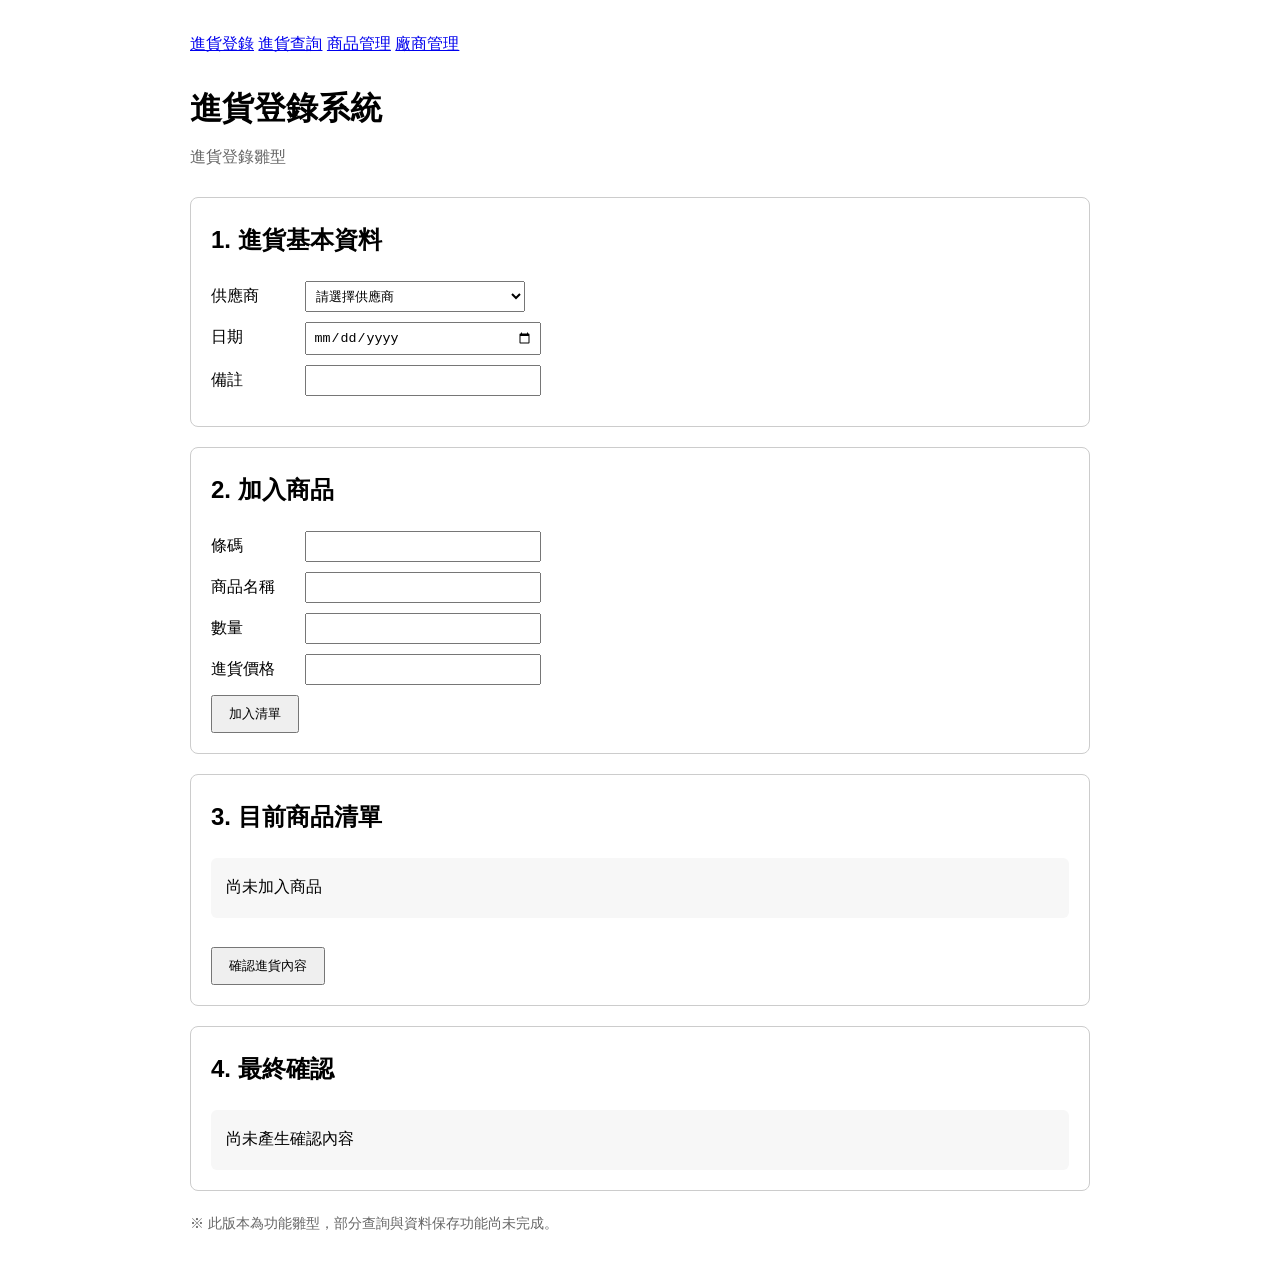
==== src/main/resources/static/index.html @ 4f0f425c "version 0.9.9" ====
<!DOCTYPE html>
<html lang="zh-Hant">

<head>
    <meta charset="UTF-8">
    <title>進貨登錄系統</title>

    <style>
        body {
            font-family: Arial, "Microsoft JhengHei", sans-serif;
            max-width: 900px;
            margin: 30px auto;
            padding: 0 20px;
            line-height: 1.8;
        }

        h1 {
            margin-bottom: 5px;
        }

        .subtitle {
            color: #666;
            margin-bottom: 25px;
        }

        .section {
            border: 1px solid #ccc;
            border-radius: 8px;
            padding: 20px;
            margin-bottom: 20px;
        }

        .section h2 {
            margin-top: 0;
        }

        .form-row {
            margin-bottom: 10px;
        }

        .form-row label {
            display: inline-block;
            width: 90px;
        }

        input,
        select {
            padding: 6px;
            min-width: 220px;
        }

        button {
            padding: 8px 16px;
            margin-right: 8px;
            cursor: pointer;
        }

        #itemList,
        #previewArea {
            background-color: #f7f7f7;
            padding: 15px;
            border-radius: 6px;
            min-height: 30px;
        }

        .warning {
            color: #666;
            font-size: 14px;
        }
    </style>
</head>

<body>
    <nav>
        <a href="/index.html">進貨登錄</a>
        <a href="/purchase-search.html">進貨查詢</a>
        <a href="/product.html">商品管理</a>
        <a href="/supplier.html">廠商管理</a>
    </nav>
    
    <h1>進貨登錄系統</h1>
    <div class="subtitle">進貨登錄雛型</div>

    <div class="section">
        <h2>1. 進貨基本資料</h2>

        <div class="form-row">
            <label for="supplierId">供應商</label>

            <select id="supplierId">
                <option value="">請選擇供應商</option>
            </select>
        </div>

        <div class="form-row">
            <label for="purchaseDate">日期</label>
            <input type="date" id="purchaseDate">
        </div>

        <div class="form-row">
            <label for="note">備註</label>
            <input type="text" id="note">
        </div>
    </div>

    <div class="section">
        <h2>2. 加入商品</h2>

        <div class="form-row">
            <label for="barcode">條碼</label>
            <input type="text" id="barcode">
        </div>

        <div class="form-row">
            <label for="productName">商品名稱</label>
            <input type="text" id="productName">
        </div>

        <div class="form-row">
            <label for="quantity">數量</label>
            <input type="number" id="quantity">
        </div>

        <div class="form-row">
            <label for="taotalPrice">進貨價格</label>
            <input type="number" id="totalPrice">
        </div>

        <button id="addItemButton">加入清單</button>
    </div>

    <div class="section">
        <h2>3. 目前商品清單</h2>

        <div id="itemList">
            尚未加入商品
        </div>

        <br>

        <button id="previewButton">
            確認進貨內容
        </button>
    </div>

    <div class="section">
        <h2>4. 最終確認</h2>

        <div id="previewArea">
            尚未產生確認內容
        </div>
    </div>

    <p class="warning">
        ※ 此版本為功能雛型，部分查詢與資料保存功能尚未完成。
    </p>

    <script>

        fetch("/suppliers")
        .then(function(response) {
            return response.json();
        })
        .then(function(suppliers) {

            const supplierSelect =
                document.getElementById("supplierId");

            for(const supplier of suppliers) {

                supplierSelect.innerHTML +=
                    "<option value='" +
                    supplier.id +
                    "'>" +
                    supplier.name +
                    "</option>";
            }
        });


        // purchase items
        const items = [];
        let products = [];
        fetch("/products")
            .then(response => response.json())
            .then(data => {
                products = data;
            });

        const addItemButton =document.getElementById("addItemButton");

        addItemButton.addEventListener(
            "click",
            function() {

                // barcode
                const barcode =document.getElementById("barcode").value;
                // product name
                const productName =document.getElementById("productName").value;
                
                const existingProduct = products.find(product =>
                    product.barcode === barcode
                )
                const productId = existingProduct ? existingProduct.id : null;
                
                if(productId === null && productName.trim() === "") {
                    alert("請輸入商品名稱");
                    return;
                }

                // quantity
                const quantity =
                    Number(
                        document.getElementById("quantity").value
                    );

                if(
                    !Number.isFinite(quantity) ||
                    quantity < 1
                ) {
                    alert("商品數量錯誤");
                    return;
                }


                // totlaPrice
                const totalPriceText =
                    document.getElementById("totalPrice").value;

                if(totalPriceText.trim() == "") {
                    alert("請輸入價格");
                    return;
                }

                const totalPrice =
                    Number(totalPriceText);

                if(
                    !Number.isFinite(totalPrice) ||
                    totalPrice < 0
                ) {
                    alert("價格錯誤");
                    return;
                }


                const item = {

                    productId: productId,

                    barcode: barcode,

                    productName: productName,

                    quantity: quantity,

                    totalPrice: totalPrice
                };


                items.push(item);


                const itemList =
                    document.getElementById("itemList");

                itemList.innerHTML = "";


                for(const currentItem of items) {

                    itemList.innerHTML +=

                        "條碼: " +
                        currentItem.barcode +

                        "　商品: " +
                        currentItem.productName +

                        "　數量: " +
                        currentItem.quantity +

                        "　進貨價格: " +
                        currentItem.totalPrice +

                        "<br>";
                }
            }
        );



        // preview item list

        const previewButton =
            document.getElementById("previewButton");


        previewButton.addEventListener(
            "click",
            function() {


                if(items.length < 1) {

                    alert("商品清單不能空白");

                    return;
                }


                const supplierSelect =
                    document.getElementById("supplierId");


                const supplierId =
                    supplierSelect.value;


                if(supplierId.trim() == "") {

                    alert("廠商不能空白");

                    return;
                }


                const supplierName =

                    supplierSelect
                    .options[
                        supplierSelect.selectedIndex
                    ]
                    .text;


                const purchaseDate =

                    document.getElementById(
                        "purchaseDate"
                    ).value;


                if(purchaseDate == "") {

                    alert("日期不能空白");

                    return;
                }


                const note =

                    document.getElementById(
                        "note"
                    ).value;


                const previewArea =

                    document.getElementById(
                        "previewArea"
                    );


                previewArea.innerHTML =

                    "<strong>進貨內容確認</strong><br><br>" +

                    "供應商: " +
                    supplierName +
                    "<br>" +

                    "日期: " +
                    purchaseDate +
                    "<br>" +

                    "備註: " +
                    note +
                    "<br><br>";


                for(const currentItem of items) {

                    previewArea.innerHTML +=

                        "條碼: " +
                        currentItem.barcode +

                        "　商品: " +
                        currentItem.productName +

                        "　數量: " +
                        currentItem.quantity +

                        "　進貨價格: " +
                        currentItem.totalPrice +

                        "<br>";
                }


                previewArea.innerHTML +=

                    "<br>" +

                    "<button id='saveButton'>" +
                    "確認儲存" +
                    "</button>";


                const saveButton =

                    document.getElementById(
                        "saveButton"
                    );


                saveButton.addEventListener(
                    "click",
                    function() {


                        const purchaseRequest = {

                            supplierId:
                                Number(supplierId),

                            purchaseDate:
                                purchaseDate,

                            note:
                                note,

                            items:
                                items
                        };

                        console.log(JSON.stringify(purchaseRequest));

                        fetch("/purchases", {
                                method: "POST",
                                headers: {
                                    "Content-Type": "application/json"
                                },
                                body: JSON.stringify(purchaseRequest)
                            }
                        )
                        .then(function(response) {
                            if(!response.ok) {
                                throw new Error("儲存失敗");
                            }
                            return response.json();
                        })
                        .then(function(data) {
                            console.log(data);
                            alert("進貨資料儲存成功");  
                            // clear all
                            items.length = 0;
                            document.getElementById("barcode").value = "";
                            document.getElementById("productName").value = "";
                            document.getElementById("quantity").value = "";
                            document.getElementById("totalPrice").value = "";
                            document.getElementById("note").value = "";
                            document.getElementById("itemList").innerHTML ="尚未加入商品";
                            document.getElementById("previewArea").innerHTML ="尚未產生確認內容";}
                        )
                        .catch(function(error) {
                            console.error(error);
                            alert("進貨儲存失敗");
                        });
                    }
                );
            }
        );

    </script>

</body>

</html>
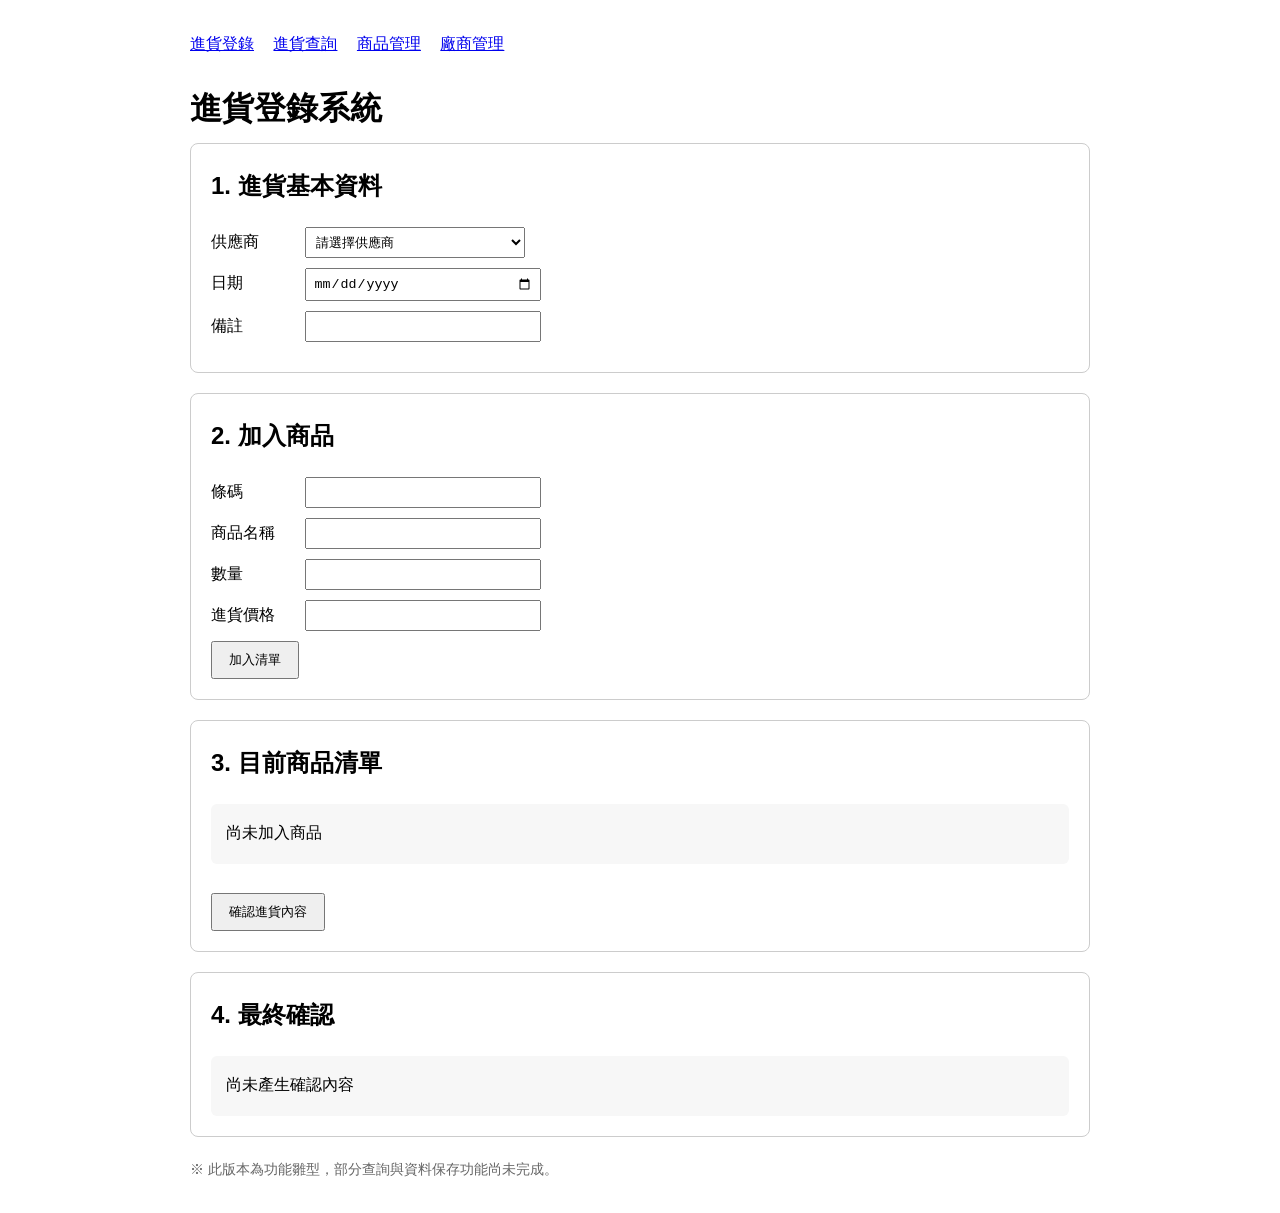
==== commit 80e240a0: "修正空條碼判斷並統一頁面樣式" ====
--- a/src/main/resources/static/index.html
+++ b/src/main/resources/static/index.html
@@ -13,14 +13,16 @@
             padding: 0 20px;
             line-height: 1.8;
         }
-
+            
+        nav {
+            margin-bottom: 20px;
+        }
+
+        nav a {
+            margin-right: 15px;
+        }
         h1 {
             margin-bottom: 5px;
-        }
-
-        .subtitle {
-            color: #666;
-            margin-bottom: 25px;
         }
 
         .section {
@@ -79,7 +81,6 @@
     </nav>
     
     <h1>進貨登錄系統</h1>
-    <div class="subtitle">進貨登錄雛型</div>
 
     <div class="section">
         <h2>1. 進貨基本資料</h2>
@@ -198,9 +199,14 @@
                 // product name
                 const productName =document.getElementById("productName").value;
                 
-                const existingProduct = products.find(product =>
-                    product.barcode === barcode
-                )
+                let existingProduct = null;
+
+                if(barcode.trim() !== "") {
+                    existingProduct = products.find(product =>
+                        product.barcode === barcode
+                    )
+                }
+                
                 const productId = existingProduct ? existingProduct.id : null;
                 
                 if(productId === null && productName.trim() === "") {
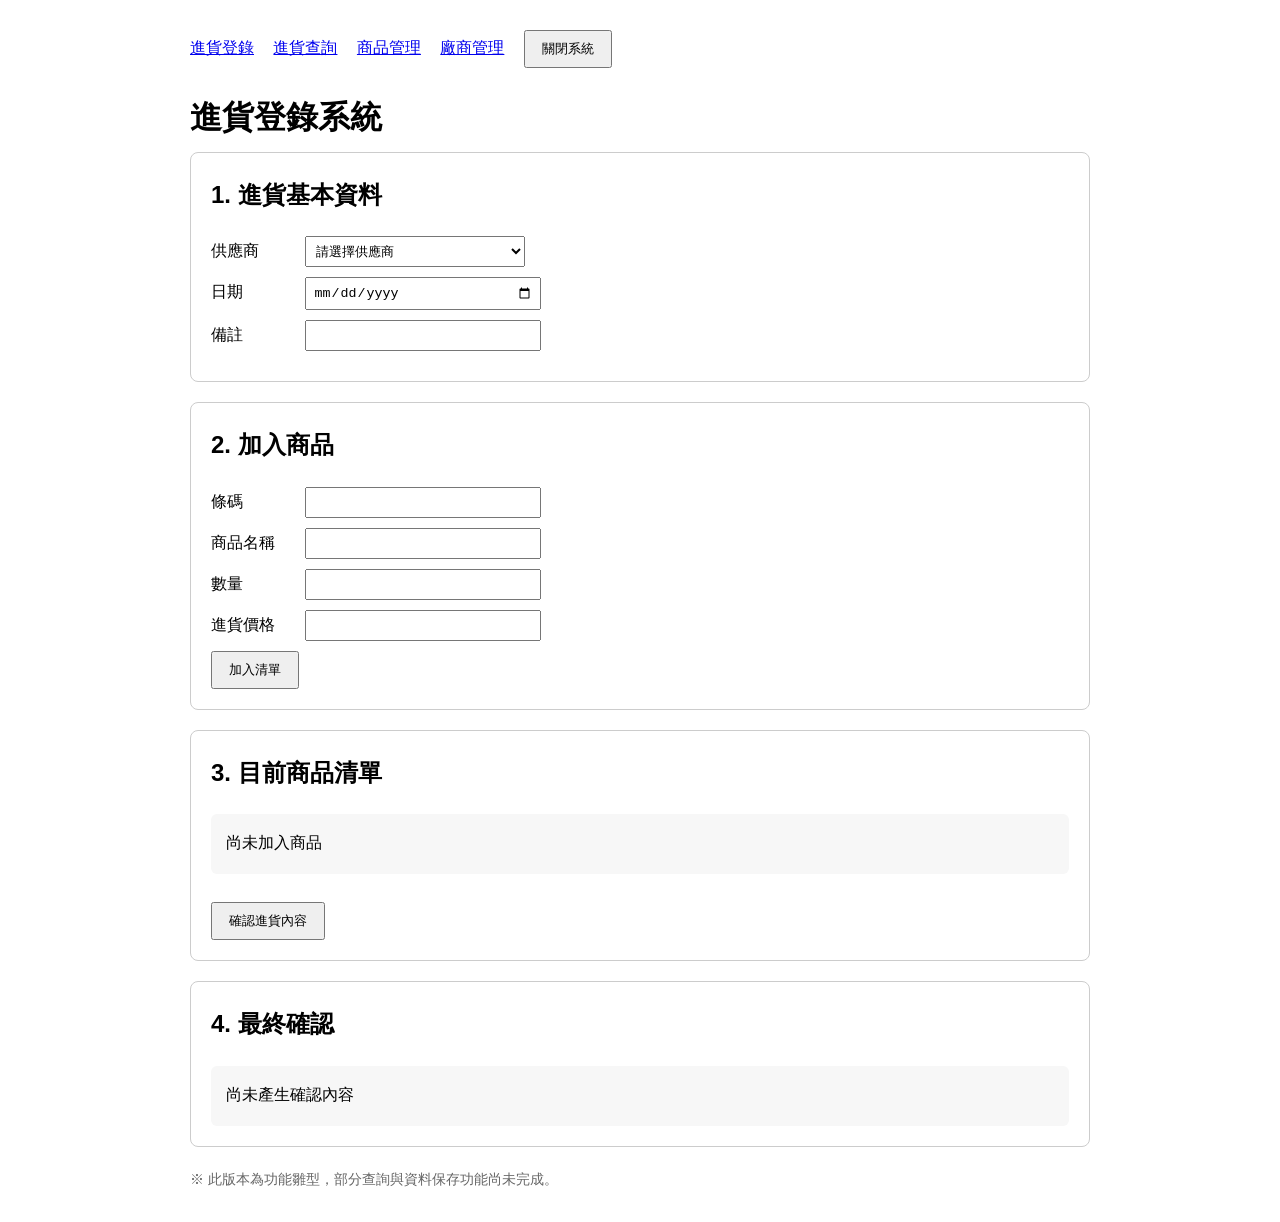
==== commit 49b770ae: "追加關閉系統按鈕" ====
--- a/src/main/resources/static/index.html
+++ b/src/main/resources/static/index.html
@@ -78,6 +78,7 @@
         <a href="/purchase-search.html">進貨查詢</a>
         <a href="/product.html">商品管理</a>
         <a href="/supplier.html">廠商管理</a>
+        <button type="button" onclick="shutdownSystem()">關閉系統</button>
     </nav>
     
     <h1>進貨登錄系統</h1>
@@ -156,8 +157,8 @@
         ※ 此版本為功能雛型，部分查詢與資料保存功能尚未完成。
     </p>
 
+    <script src="/js/common.js"></script>
     <script>
-
         fetch("/suppliers")
         .then(function(response) {
             return response.json();
@@ -385,37 +386,28 @@
                     note +
                     "<br><br>";
 
-
+                let allQty = 0;
+                let allPrice = 0;
                 for(const currentItem of items) {
-
+                    const unitPrice = currentItem.totalPrice / currentItem.quantity;
                     previewArea.innerHTML +=
-
-                        "條碼: " +
-                        currentItem.barcode +
-
-                        "　商品: " +
-                        currentItem.productName +
-
-                        "　數量: " +
-                        currentItem.quantity +
-
-                        "　進貨價格: " +
-                        currentItem.totalPrice +
-
+                        "條碼: " +currentItem.barcode +
+                        "　商　品: " +currentItem.productName +
+                        "　數　量: " +currentItem.quantity +
+                        "進貨價格: " +currentItem.totalPrice +
+                        "　單　價: " +unitPrice+
                         "<br>";
+                    allQty += currentItem.quantity;
+                    allPrice += currentItem.totalPrice;
                 }
 
 
                 previewArea.innerHTML +=
-
-                    "<br>" +
-
-                    "<button id='saveButton'>" +
-                    "確認儲存" +
-                    "</button>";
-
-
-                const saveButton =
+                    "<br>進貨數量: " + allQty +
+                    "<br>進貨價格: " + allPrice +
+                    "<br><button id='saveButton'>確認儲存</button>";
+
+                    const saveButton =
 
                     document.getElementById(
                         "saveButton"
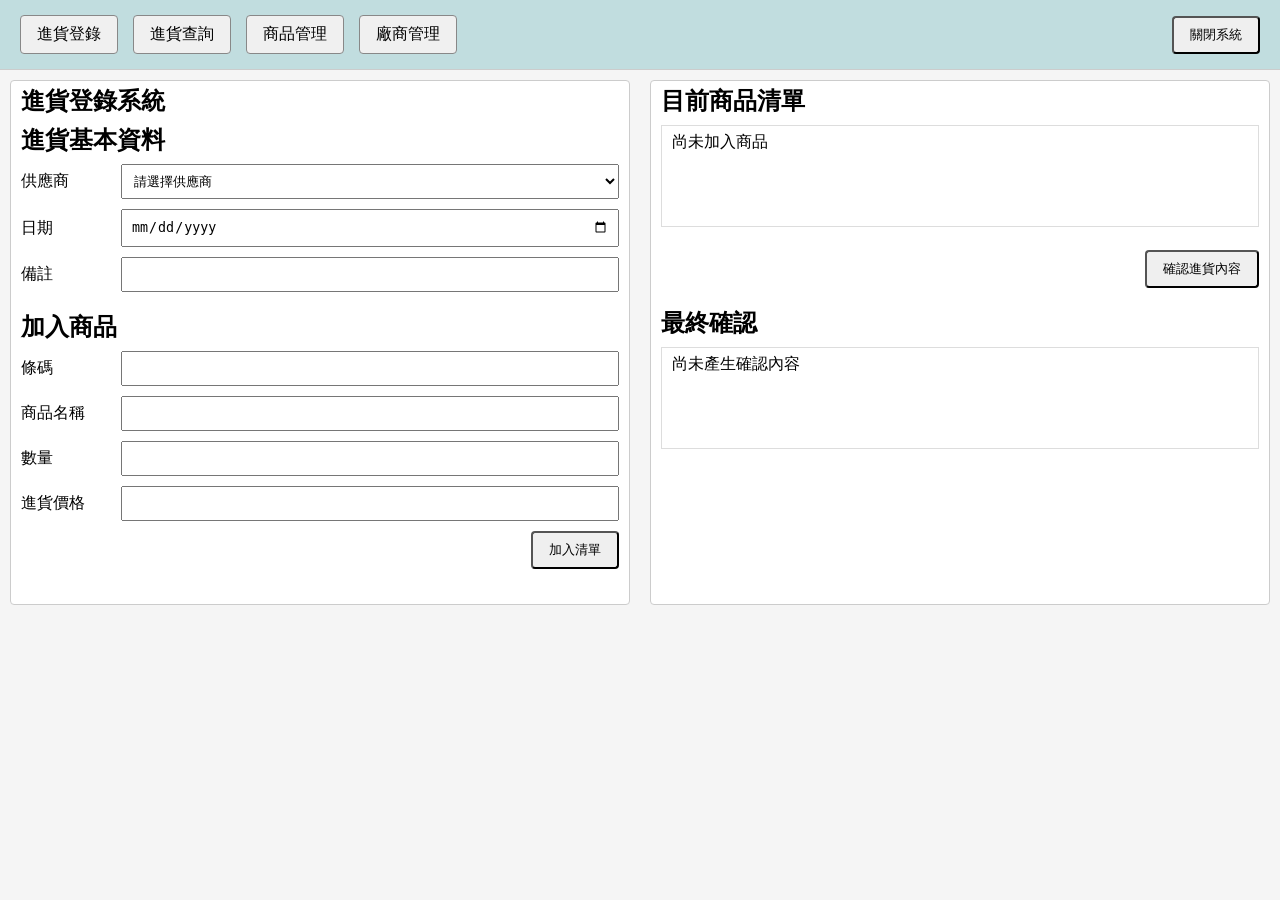
==== commit 6aba317d: "-更新index.html" ====
--- a/src/main/resources/static/index.html
+++ b/src/main/resources/static/index.html
@@ -7,156 +7,173 @@
 
     <style>
         body {
+            background-color: #f5f5f5;
+            max-width: 1300px;
+            margin: 0 auto;
             font-family: Arial, "Microsoft JhengHei", sans-serif;
-            max-width: 900px;
-            margin: 30px auto;
-            padding: 0 20px;
-            line-height: 1.8;
-        }
-            
-        nav {
-            margin-bottom: 20px;
-        }
-
-        nav a {
-            margin-right: 15px;
-        }
-        h1 {
-            margin-bottom: 5px;
-        }
-
+            line-height: 0.8;
+        }
+        /* top */
+        .top-bar {
+            padding: 15px 20px;
+            border-bottom: 1px solid #ccc;
+            background-color: #c1dddf;
+        }
+        .top-bar nav {
+            display: flex;
+            gap: 15px;
+            align-items: center;
+        }
+        .shutdown-button {
+            margin-left: auto;
+        }
+        .link-button {
+            display: inline-block;
+            padding: 8px 16px;
+            border: 1px solid #888;
+            border-radius: 4px;
+            background-color: #f0f0f0;
+            color: #000;
+            text-decoration: none;
+            line-height: normal;
+        }
+        /* floor */
+        main {
+            display: flex;
+            gap: 20px;
+            margin: 10px;
+        }
+        .input-panel,
+        .result-panel {
+            flex: 1;
+            min-width: 0;
+            border: 1px solid #ccc;
+            padding: 10px;
+            border-radius: 4px;
+            background-color: #fff;
+        }
+        /* left */
+        .input-panel h1 {
+            margin-top: 0;
+        }
+        .form-row {
+            display: flex;
+            align-items: center;
+            margin-bottom: 10px;
+        }
+        .form-row label {
+            width: 100px;
+            flex-shrink: 0;
+        }
+        .form-row input,
+        .form-row select {
+            flex: 1;
+            padding: 8px;
+            box-sizing: border-box;
+        }
+        #addItemButton {
+            display: block;
+            margin-left: auto;
+        }
         .section {
-            border: 1px solid #ccc;
-            border-radius: 8px;
-            padding: 20px;
-            margin-bottom: 20px;
-        }
-
+            margin-bottom: 25px;
+        }
+        /* right */
+        #itemList,
+        #previewArea {
+            border: 1px solid #ddd;
+            padding: 10px;
+            min-height: 80px;
+        }
+        #previewButton {
+            display: block;
+            margin-left: auto;
+            margin-top: 10px;
+        }
         .section h2 {
             margin-top: 0;
-        }
-
-        .form-row {
-            margin-bottom: 10px;
-        }
-
-        .form-row label {
-            display: inline-block;
-            width: 90px;
-        }
-
-        input,
-        select {
-            padding: 6px;
-            min-width: 220px;
-        }
-
+            margin-bottom: 15px;
+        }
+        /* all Area */
         button {
             padding: 8px 16px;
-            margin-right: 8px;
             cursor: pointer;
-        }
-
-        #itemList,
-        #previewArea {
-            background-color: #f7f7f7;
-            padding: 15px;
-            border-radius: 6px;
-            min-height: 30px;
-        }
-
-        .warning {
-            color: #666;
-            font-size: 14px;
-        }
+            border-radius: 4px;
+        }
+        
+         @media (max-width: 800px) {
+            main {
+                flex-direction: column;
+            }
+         }
     </style>
 </head>
 
 <body>
-    <nav>
-        <a href="/index.html">進貨登錄</a>
-        <a href="/purchase-search.html">進貨查詢</a>
-        <a href="/product.html">商品管理</a>
-        <a href="/supplier.html">廠商管理</a>
-        <button type="button" onclick="shutdownSystem()">關閉系統</button>
-    </nav>
-    
-    <h1>進貨登錄系統</h1>
-
-    <div class="section">
-        <h2>1. 進貨基本資料</h2>
-
-        <div class="form-row">
-            <label for="supplierId">供應商</label>
-
-            <select id="supplierId">
-                <option value="">請選擇供應商</option>
-            </select>
-        </div>
-
-        <div class="form-row">
-            <label for="purchaseDate">日期</label>
-            <input type="date" id="purchaseDate">
-        </div>
-
-        <div class="form-row">
-            <label for="note">備註</label>
-            <input type="text" id="note">
-        </div>
-    </div>
-
-    <div class="section">
-        <h2>2. 加入商品</h2>
-
-        <div class="form-row">
-            <label for="barcode">條碼</label>
-            <input type="text" id="barcode">
-        </div>
-
-        <div class="form-row">
-            <label for="productName">商品名稱</label>
-            <input type="text" id="productName">
-        </div>
-
-        <div class="form-row">
-            <label for="quantity">數量</label>
-            <input type="number" id="quantity">
-        </div>
-
-        <div class="form-row">
-            <label for="taotalPrice">進貨價格</label>
-            <input type="number" id="totalPrice">
-        </div>
-
-        <button id="addItemButton">加入清單</button>
-    </div>
-
-    <div class="section">
-        <h2>3. 目前商品清單</h2>
-
-        <div id="itemList">
-            尚未加入商品
-        </div>
-
-        <br>
-
-        <button id="previewButton">
-            確認進貨內容
-        </button>
-    </div>
-
-    <div class="section">
-        <h2>4. 最終確認</h2>
-
-        <div id="previewArea">
-            尚未產生確認內容
-        </div>
-    </div>
-
-    <p class="warning">
-        ※ 此版本為功能雛型，部分查詢與資料保存功能尚未完成。
-    </p>
-
+    <header class="top-bar">
+        <nav>
+            <a class="link-button" href="/index.html">進貨登錄</a>
+             <!-- <button class=""link-button" type="button" onclick="window.location.href=`/index.html`">進貨登錄</button> -->
+            <a class="link-button" href="/purchase-search.html">進貨查詢</a>
+            <a class="link-button" href="/product.html">商品管理</a>
+            <a class="link-button" href="/supplier.html">廠商管理</a>
+            <button class="shutdown-button" type="button" onclick="shutdownSystem()">關閉系統</button>
+        </nav>
+    </header>
+    <main>
+        <section class="input-panel">
+            <h1>進貨登錄系統</h1>
+            <div class="section">
+                <h2>進貨基本資料</h2>
+                <div class="form-row">
+                    <label for="supplierId">供應商</label>
+                    <select id="supplierId">
+                        <option value="">請選擇供應商</option>
+                    </select>
+                </div>
+                <div class="form-row">
+                    <label for="purchaseDate">日期</label>
+                    <input type="date" id="purchaseDate">
+                </div>
+                <div class="form-row">
+                    <label for="note">備註</label>
+                    <input type="text" id="note">
+                </div>
+            </div>
+            <div class="section">
+                <h2>加入商品</h2>
+                <div class="form-row">
+                    <label for="barcode">條碼</label>
+                    <input type="text" id="barcode">
+                </div>
+                <div class="form-row">
+                    <label for="productName">商品名稱</label>
+                    <input type="text" id="productName">
+                </div>
+                <div class="form-row">
+                    <label for="quantity">數量</label>
+                    <input type="number" id="quantity">
+                </div>
+                <div class="form-row">
+                    <label for="totalPrice">進貨價格</label>
+                    <input type="number" id="totalPrice">
+                </div>
+                <button id="addItemButton">加入清單</button>
+            </div>
+        </section>
+        <section class="result-panel">
+            <div class="section">
+                <h2>目前商品清單</h2>
+                <div id="itemList">尚未加入商品</div>
+                <br>
+                <button id="previewButton">確認進貨內容</button>
+            </div>
+            <div class="section">
+                <h2>最終確認</h2>
+                <div id="previewArea">尚未產生確認內容</div>
+            </div>
+        </section>
+    </main>
     <script src="/js/common.js"></script>
     <script>
         fetch("/suppliers")
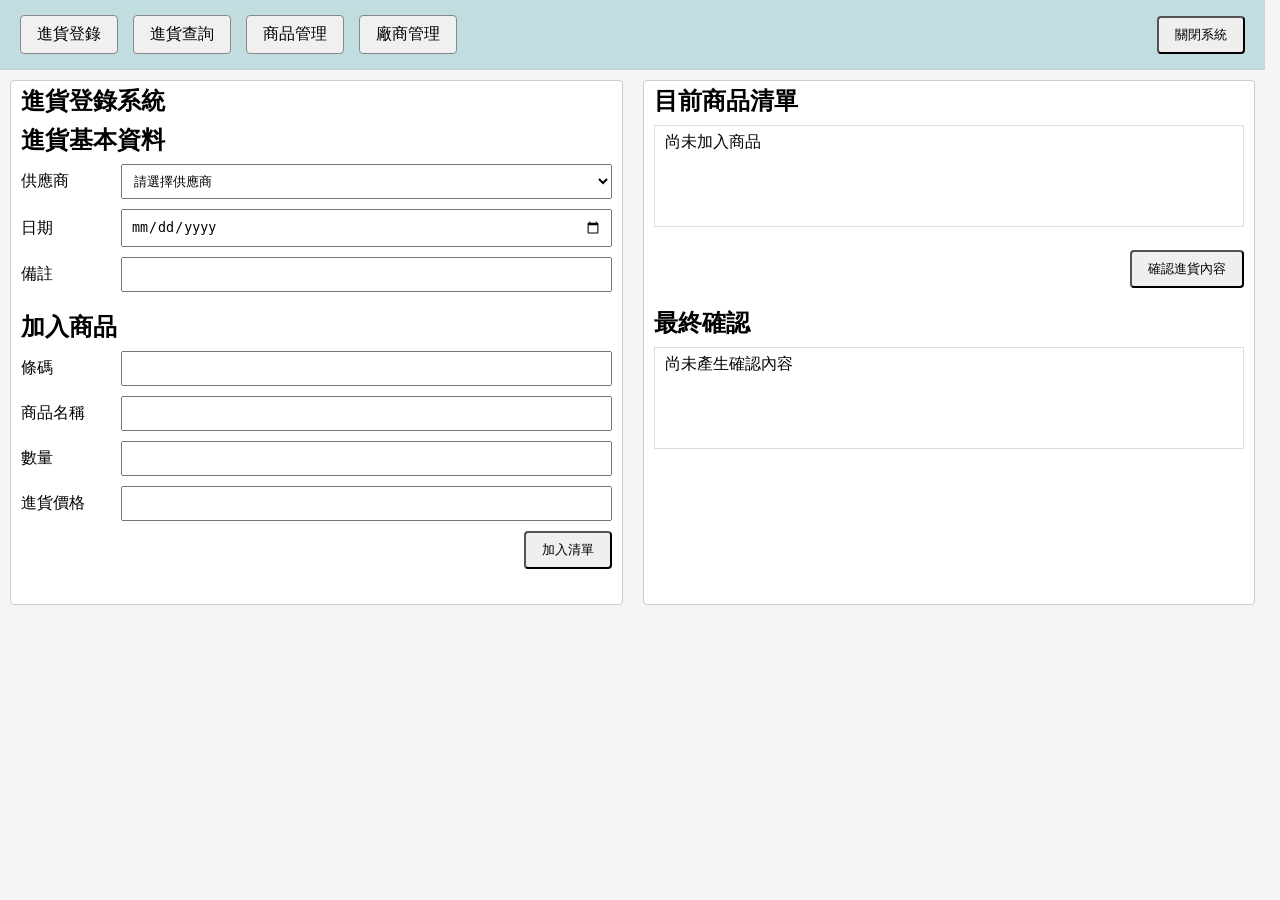
==== commit 25042af0: "-更新UI" ====
--- a/src/main/resources/static/index.html
+++ b/src/main/resources/static/index.html
@@ -6,6 +6,9 @@
     <title>進貨登錄系統</title>
 
     <style>
+        html {
+            scrollbar-gutter: stable;
+        }
         body {
             background-color: #f5f5f5;
             max-width: 1300px;
@@ -111,9 +114,8 @@
 
 <body>
     <header class="top-bar">
-        <nav>
+        <nav> 
             <a class="link-button" href="/index.html">進貨登錄</a>
-             <!-- <button class=""link-button" type="button" onclick="window.location.href=`/index.html`">進貨登錄</button> -->
             <a class="link-button" href="/purchase-search.html">進貨查詢</a>
             <a class="link-button" href="/product.html">商品管理</a>
             <a class="link-button" href="/supplier.html">廠商管理</a>
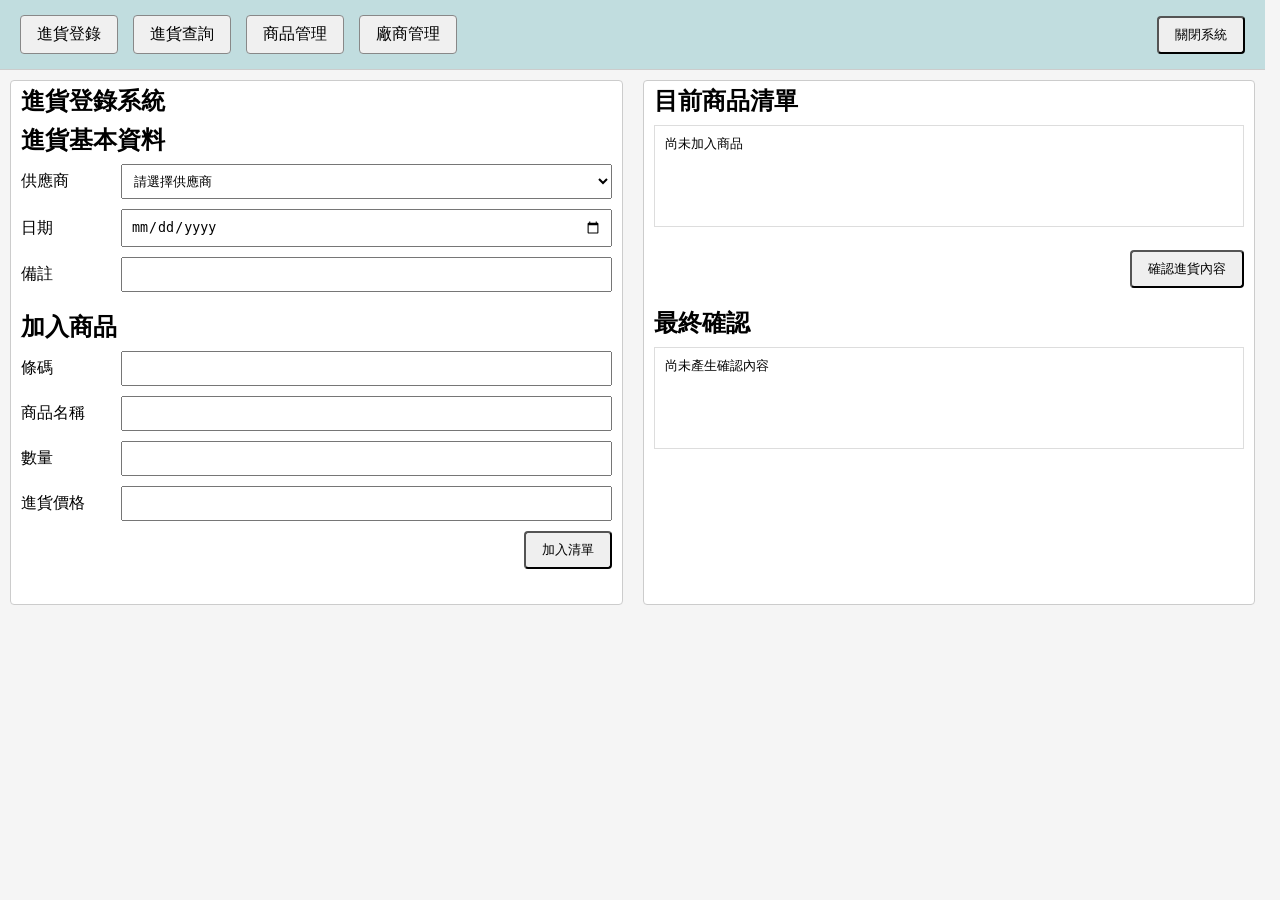
==== commit a6bfa067: "Ver 1.0 完成" ====
--- a/src/main/resources/static/index.html
+++ b/src/main/resources/static/index.html
@@ -87,16 +87,58 @@
             border: 1px solid #ddd;
             padding: 10px;
             min-height: 80px;
-        }
-        #previewButton {
+            font-size: 10pt;
+            line-height: 1.2;
+        }
+        .item-title {
+            font-weight: bold;
+            margin-bottom: 2px;
+        }
+        .item-title ,
+        .item-row {
+            display: grid;
+            grid-template-columns: 3fr 3fr 1fr 1.5fr;
+        }
+        .preview-title {
+            font-weight: bold;
+            margin-bottom: 2px;
+        }
+        .preview-title,
+        .preview-row,
+        .preview-total {
+            display: grid;
+            grid-template-columns: 3fr 3fr 1fr 1.5fr 1fr;
+        }
+        .total-quantity {
+            grid-column: 3;
+        }
+        .total-price {
+            grid-column: 4;
+        }
+        .item-title span,
+        .item-row span,
+        .preview-title span,
+        .preview-row span {
+            border-right: 1px solid #ddd;
+            padding: 0 8px;
+        }
+        .item-title span:last-child,
+        .item-row span:last-child,
+        .preview-title span:last-child,
+        .preview-row span:last-child {
+            border-right: none;
+        }
+        #previewButton ,
+        #saveButton{
             display: block;
             margin-left: auto;
             margin-top: 10px;
         }
-        .section h2 {
+        h2 {
             margin-top: 0;
             margin-bottom: 15px;
         }
+
         /* all Area */
         button {
             padding: 8px 16px;
@@ -283,41 +325,29 @@
                     totalPrice: totalPrice
                 };
 
-
                 items.push(item);
 
-
-                const itemList =
-                    document.getElementById("itemList");
-
-                itemList.innerHTML = "";
-
-
+                const itemList = document.getElementById("itemList");
+                itemList.innerHTML = `
+                    <div class="item-title">
+                        <span>條碼</span>
+                        <span>商品</span>
+                        <span>數量</span>
+                        <span>進貨價格</span>
+                    </div>`;
                 for(const currentItem of items) {
-
-                    itemList.innerHTML +=
-
-                        "條碼: " +
-                        currentItem.barcode +
-
-                        "　商品: " +
-                        currentItem.productName +
-
-                        "　數量: " +
-                        currentItem.quantity +
-
-                        "　進貨價格: " +
-                        currentItem.totalPrice +
-
-                        "<br>";
+                    itemList.innerHTML += `
+                        <div class="item-row">
+                            <span>${currentItem.barcode}</span>
+                            <span>${currentItem.productName}</span>
+                            <span>${currentItem.quantity}</span>
+                            <span>${currentItem.totalPrice}</span>
+                        </div>`;
                 }
             }
         );
 
-
-
         // preview item list
-
         const previewButton =
             document.getElementById("previewButton");
 
@@ -390,42 +420,39 @@
 
 
                 previewArea.innerHTML =
-
-                    "<strong>進貨內容確認</strong><br><br>" +
-
-                    "供應商: " +
-                    supplierName +
-                    "<br>" +
-
-                    "日期: " +
-                    purchaseDate +
-                    "<br>" +
-
-                    "備註: " +
-                    note +
-                    "<br><br>";
-
+                    "供應商: " +supplierName +"<br>" +
+                    "日期: " +purchaseDate +"<br>" +
+                    "備註: " +note +"<br><br>";
+                previewArea.innerHTML += `
+                    <div class="preview-title">
+                        <span>條碼</span>
+                        <span>商品</span>
+                        <span>數量</span>
+                        <span>進貨價格</span>
+                        <span>單價</span>
+                    </div>`;
                 let allQty = 0;
                 let allPrice = 0;
                 for(const currentItem of items) {
                     const unitPrice = currentItem.totalPrice / currentItem.quantity;
-                    previewArea.innerHTML +=
-                        "條碼: " +currentItem.barcode +
-                        "　商　品: " +currentItem.productName +
-                        "　數　量: " +currentItem.quantity +
-                        "進貨價格: " +currentItem.totalPrice +
-                        "　單　價: " +unitPrice+
-                        "<br>";
+                    previewArea.innerHTML +=`
+                        <div class="preview-row">
+                            <span>${currentItem.barcode}</span>
+                            <span>${currentItem.productName}</span>
+                            <span>${currentItem.quantity}</span>
+                            <span>${currentItem.totalPrice}</span>
+                            <span>${unitPrice.toFixed(2)}</span>
+                        </div>`;
                     allQty += currentItem.quantity;
                     allPrice += currentItem.totalPrice;
                 }
-
-
-                previewArea.innerHTML +=
-                    "<br>進貨數量: " + allQty +
-                    "<br>進貨價格: " + allPrice +
-                    "<br><button id='saveButton'>確認儲存</button>";
-
+                previewArea.innerHTML +=`
+                    <br>
+                    <div class="preview-total">
+                        <span class="total-quantity">${allQty}<br>進貨總量</span>
+                        <span class="total-price">${allPrice}<br>總價</span>
+                    </div>        
+                    <button id='saveButton'>確認儲存</button>`;
                     const saveButton =
 
                     document.getElementById(
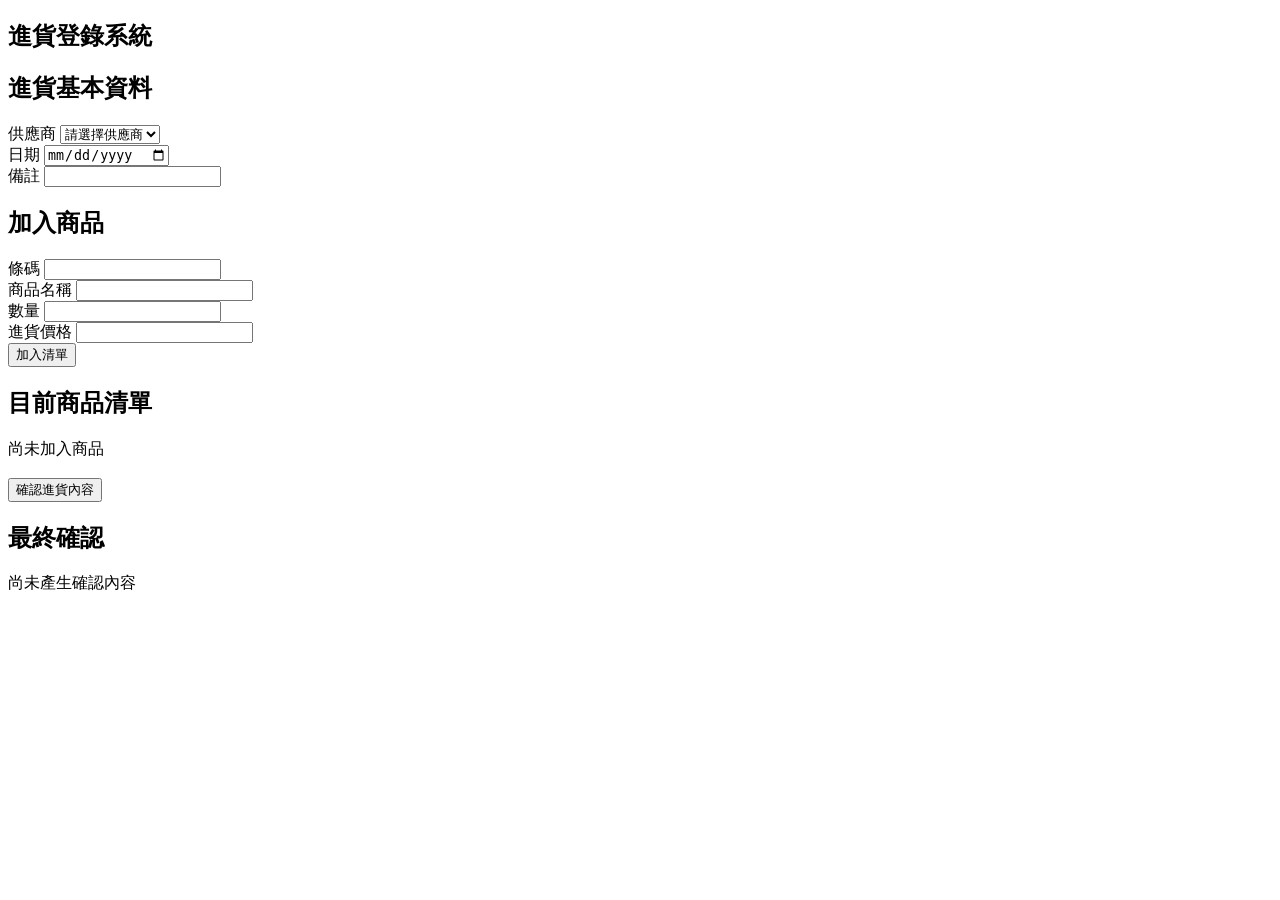
==== commit 2b3843b3: "前端重構完成" ====
--- a/src/main/resources/static/index.html
+++ b/src/main/resources/static/index.html
@@ -1,525 +1,73 @@
 <!DOCTYPE html>
-<html lang="zh-Hant">
+<html lang="zh-Hant-TW">
+    <head>
+        <meta charset="UTF-8">
+        <title>進貨登錄系統</title>
 
-<head>
-    <meta charset="UTF-8">
-    <title>進貨登錄系統</title>
+        <link rel="stylesheet" href="/css/common.css">
+        <link rel="stylesheet" href="/css/index.css">
+    </head>
 
-    <style>
-        html {
-            scrollbar-gutter: stable;
-        }
-        body {
-            background-color: #f5f5f5;
-            max-width: 1300px;
-            margin: 0 auto;
-            font-family: Arial, "Microsoft JhengHei", sans-serif;
-            line-height: 0.8;
-        }
-        /* top */
-        .top-bar {
-            padding: 15px 20px;
-            border-bottom: 1px solid #ccc;
-            background-color: #c1dddf;
-        }
-        .top-bar nav {
-            display: flex;
-            gap: 15px;
-            align-items: center;
-        }
-        .shutdown-button {
-            margin-left: auto;
-        }
-        .link-button {
-            display: inline-block;
-            padding: 8px 16px;
-            border: 1px solid #888;
-            border-radius: 4px;
-            background-color: #f0f0f0;
-            color: #000;
-            text-decoration: none;
-            line-height: normal;
-        }
-        /* floor */
-        main {
-            display: flex;
-            gap: 20px;
-            margin: 10px;
-        }
-        .input-panel,
-        .result-panel {
-            flex: 1;
-            min-width: 0;
-            border: 1px solid #ccc;
-            padding: 10px;
-            border-radius: 4px;
-            background-color: #fff;
-        }
-        /* left */
-        .input-panel h1 {
-            margin-top: 0;
-        }
-        .form-row {
-            display: flex;
-            align-items: center;
-            margin-bottom: 10px;
-        }
-        .form-row label {
-            width: 100px;
-            flex-shrink: 0;
-        }
-        .form-row input,
-        .form-row select {
-            flex: 1;
-            padding: 8px;
-            box-sizing: border-box;
-        }
-        #addItemButton {
-            display: block;
-            margin-left: auto;
-        }
-        .section {
-            margin-bottom: 25px;
-        }
-        /* right */
-        #itemList,
-        #previewArea {
-            border: 1px solid #ddd;
-            padding: 10px;
-            min-height: 80px;
-            font-size: 10pt;
-            line-height: 1.2;
-        }
-        .item-title {
-            font-weight: bold;
-            margin-bottom: 2px;
-        }
-        .item-title ,
-        .item-row {
-            display: grid;
-            grid-template-columns: 3fr 3fr 1fr 1.5fr;
-        }
-        .preview-title {
-            font-weight: bold;
-            margin-bottom: 2px;
-        }
-        .preview-title,
-        .preview-row,
-        .preview-total {
-            display: grid;
-            grid-template-columns: 3fr 3fr 1fr 1.5fr 1fr;
-        }
-        .total-quantity {
-            grid-column: 3;
-        }
-        .total-price {
-            grid-column: 4;
-        }
-        .item-title span,
-        .item-row span,
-        .preview-title span,
-        .preview-row span {
-            border-right: 1px solid #ddd;
-            padding: 0 8px;
-        }
-        .item-title span:last-child,
-        .item-row span:last-child,
-        .preview-title span:last-child,
-        .preview-row span:last-child {
-            border-right: none;
-        }
-        #previewButton ,
-        #saveButton{
-            display: block;
-            margin-left: auto;
-            margin-top: 10px;
-        }
-        h2 {
-            margin-top: 0;
-            margin-bottom: 15px;
-        }
+    <body>
+        <div id="navbar"></div>
 
-        /* all Area */
-        button {
-            padding: 8px 16px;
-            cursor: pointer;
-            border-radius: 4px;
-        }
-        
-         @media (max-width: 800px) {
-            main {
-                flex-direction: column;
-            }
-         }
-    </style>
-</head>
+        <main>
+            <section class="input-panel">
+                <h1>進貨登錄系統</h1>
+                <div class="section">
+                    <h2>進貨基本資料</h2>
+                    <div class="form-row">
+                        <label for="supplierId">供應商</label>
+                        <select id="supplierId">
+                            <option value="">請選擇供應商</option>
+                        </select>
+                    </div>
+                    <div class="form-row">
+                        <label for="purchaseDate">日期</label>
+                        <input type="date" id="purchaseDate">
+                    </div>
+                    <div class="form-row">
+                        <label for="note">備註</label>
+                        <input type="text" id="note">
+                    </div>
+                </div>
+                <div class="section">
+                    <h2>加入商品</h2>
+                    <div class="form-row">
+                        <label for="barcode">條碼</label>
+                        <input type="text" id="barcode">
+                    </div>
+                    <div class="form-row">
+                        <label for="productName">商品名稱</label>
+                        <input type="text" id="productName">
+                    </div>
+                    <div class="form-row">
+                        <label for="quantity">數量</label>
+                        <input type="number" id="quantity">
+                    </div>
+                    <div class="form-row">
+                        <label for="totalPrice">進貨價格</label>
+                        <input type="number" id="totalPrice">
+                    </div>
+                    <button id="addItemButton" class="align-right">加入清單</button>
+                </div>
+            </section>
+            
+            <section class="result-panel">
+                <div class="section">
+                    <h2>目前商品清單</h2>
+                    <div id="itemList">尚未加入商品</div>
+                    <br>
+                    <button id="previewButton">確認進貨內容</button>
+                </div>
+                <div class="section">
+                    <h2>最終確認</h2>
+                    <div id="previewArea">尚未產生確認內容</div>
+                </div>
+            </section>
+        </main>
 
-<body>
-    <header class="top-bar">
-        <nav> 
-            <a class="link-button" href="/index.html">進貨登錄</a>
-            <a class="link-button" href="/purchase-search.html">進貨查詢</a>
-            <a class="link-button" href="/product.html">商品管理</a>
-            <a class="link-button" href="/supplier.html">廠商管理</a>
-            <button class="shutdown-button" type="button" onclick="shutdownSystem()">關閉系統</button>
-        </nav>
-    </header>
-    <main>
-        <section class="input-panel">
-            <h1>進貨登錄系統</h1>
-            <div class="section">
-                <h2>進貨基本資料</h2>
-                <div class="form-row">
-                    <label for="supplierId">供應商</label>
-                    <select id="supplierId">
-                        <option value="">請選擇供應商</option>
-                    </select>
-                </div>
-                <div class="form-row">
-                    <label for="purchaseDate">日期</label>
-                    <input type="date" id="purchaseDate">
-                </div>
-                <div class="form-row">
-                    <label for="note">備註</label>
-                    <input type="text" id="note">
-                </div>
-            </div>
-            <div class="section">
-                <h2>加入商品</h2>
-                <div class="form-row">
-                    <label for="barcode">條碼</label>
-                    <input type="text" id="barcode">
-                </div>
-                <div class="form-row">
-                    <label for="productName">商品名稱</label>
-                    <input type="text" id="productName">
-                </div>
-                <div class="form-row">
-                    <label for="quantity">數量</label>
-                    <input type="number" id="quantity">
-                </div>
-                <div class="form-row">
-                    <label for="totalPrice">進貨價格</label>
-                    <input type="number" id="totalPrice">
-                </div>
-                <button id="addItemButton">加入清單</button>
-            </div>
-        </section>
-        <section class="result-panel">
-            <div class="section">
-                <h2>目前商品清單</h2>
-                <div id="itemList">尚未加入商品</div>
-                <br>
-                <button id="previewButton">確認進貨內容</button>
-            </div>
-            <div class="section">
-                <h2>最終確認</h2>
-                <div id="previewArea">尚未產生確認內容</div>
-            </div>
-        </section>
-    </main>
-    <script src="/js/common.js"></script>
-    <script>
-        fetch("/suppliers")
-        .then(function(response) {
-            return response.json();
-        })
-        .then(function(suppliers) {
-
-            const supplierSelect =
-                document.getElementById("supplierId");
-
-            for(const supplier of suppliers) {
-
-                supplierSelect.innerHTML +=
-                    "<option value='" +
-                    supplier.id +
-                    "'>" +
-                    supplier.name +
-                    "</option>";
-            }
-        });
-
-
-        // purchase items
-        const items = [];
-        let products = [];
-        fetch("/products")
-            .then(response => response.json())
-            .then(data => {
-                products = data;
-            });
-
-        const addItemButton =document.getElementById("addItemButton");
-
-        addItemButton.addEventListener(
-            "click",
-            function() {
-
-                // barcode
-                const barcode =document.getElementById("barcode").value;
-                // product name
-                const productName =document.getElementById("productName").value;
-                
-                let existingProduct = null;
-
-                if(barcode.trim() !== "") {
-                    existingProduct = products.find(product =>
-                        product.barcode === barcode
-                    )
-                }
-                
-                const productId = existingProduct ? existingProduct.id : null;
-                
-                if(productId === null && productName.trim() === "") {
-                    alert("請輸入商品名稱");
-                    return;
-                }
-
-                // quantity
-                const quantity =
-                    Number(
-                        document.getElementById("quantity").value
-                    );
-
-                if(
-                    !Number.isFinite(quantity) ||
-                    quantity < 1
-                ) {
-                    alert("商品數量錯誤");
-                    return;
-                }
-
-
-                // totlaPrice
-                const totalPriceText =
-                    document.getElementById("totalPrice").value;
-
-                if(totalPriceText.trim() == "") {
-                    alert("請輸入價格");
-                    return;
-                }
-
-                const totalPrice =
-                    Number(totalPriceText);
-
-                if(
-                    !Number.isFinite(totalPrice) ||
-                    totalPrice < 0
-                ) {
-                    alert("價格錯誤");
-                    return;
-                }
-
-
-                const item = {
-
-                    productId: productId,
-
-                    barcode: barcode,
-
-                    productName: productName,
-
-                    quantity: quantity,
-
-                    totalPrice: totalPrice
-                };
-
-                items.push(item);
-
-                const itemList = document.getElementById("itemList");
-                itemList.innerHTML = `
-                    <div class="item-title">
-                        <span>條碼</span>
-                        <span>商品</span>
-                        <span>數量</span>
-                        <span>進貨價格</span>
-                    </div>`;
-                for(const currentItem of items) {
-                    itemList.innerHTML += `
-                        <div class="item-row">
-                            <span>${currentItem.barcode}</span>
-                            <span>${currentItem.productName}</span>
-                            <span>${currentItem.quantity}</span>
-                            <span>${currentItem.totalPrice}</span>
-                        </div>`;
-                }
-            }
-        );
-
-        // preview item list
-        const previewButton =
-            document.getElementById("previewButton");
-
-
-        previewButton.addEventListener(
-            "click",
-            function() {
-
-
-                if(items.length < 1) {
-
-                    alert("商品清單不能空白");
-
-                    return;
-                }
-
-
-                const supplierSelect =
-                    document.getElementById("supplierId");
-
-
-                const supplierId =
-                    supplierSelect.value;
-
-
-                if(supplierId.trim() == "") {
-
-                    alert("廠商不能空白");
-
-                    return;
-                }
-
-
-                const supplierName =
-
-                    supplierSelect
-                    .options[
-                        supplierSelect.selectedIndex
-                    ]
-                    .text;
-
-
-                const purchaseDate =
-
-                    document.getElementById(
-                        "purchaseDate"
-                    ).value;
-
-
-                if(purchaseDate == "") {
-
-                    alert("日期不能空白");
-
-                    return;
-                }
-
-
-                const note =
-
-                    document.getElementById(
-                        "note"
-                    ).value;
-
-
-                const previewArea =
-
-                    document.getElementById(
-                        "previewArea"
-                    );
-
-
-                previewArea.innerHTML =
-                    "供應商: " +supplierName +"<br>" +
-                    "日期: " +purchaseDate +"<br>" +
-                    "備註: " +note +"<br><br>";
-                previewArea.innerHTML += `
-                    <div class="preview-title">
-                        <span>條碼</span>
-                        <span>商品</span>
-                        <span>數量</span>
-                        <span>進貨價格</span>
-                        <span>單價</span>
-                    </div>`;
-                let allQty = 0;
-                let allPrice = 0;
-                for(const currentItem of items) {
-                    const unitPrice = currentItem.totalPrice / currentItem.quantity;
-                    previewArea.innerHTML +=`
-                        <div class="preview-row">
-                            <span>${currentItem.barcode}</span>
-                            <span>${currentItem.productName}</span>
-                            <span>${currentItem.quantity}</span>
-                            <span>${currentItem.totalPrice}</span>
-                            <span>${unitPrice.toFixed(2)}</span>
-                        </div>`;
-                    allQty += currentItem.quantity;
-                    allPrice += currentItem.totalPrice;
-                }
-                previewArea.innerHTML +=`
-                    <br>
-                    <div class="preview-total">
-                        <span class="total-quantity">${allQty}<br>進貨總量</span>
-                        <span class="total-price">${allPrice}<br>總價</span>
-                    </div>        
-                    <button id='saveButton'>確認儲存</button>`;
-                    const saveButton =
-
-                    document.getElementById(
-                        "saveButton"
-                    );
-
-
-                saveButton.addEventListener(
-                    "click",
-                    function() {
-
-
-                        const purchaseRequest = {
-
-                            supplierId:
-                                Number(supplierId),
-
-                            purchaseDate:
-                                purchaseDate,
-
-                            note:
-                                note,
-
-                            items:
-                                items
-                        };
-
-                        console.log(JSON.stringify(purchaseRequest));
-
-                        fetch("/purchases", {
-                                method: "POST",
-                                headers: {
-                                    "Content-Type": "application/json"
-                                },
-                                body: JSON.stringify(purchaseRequest)
-                            }
-                        )
-                        .then(function(response) {
-                            if(!response.ok) {
-                                throw new Error("儲存失敗");
-                            }
-                            return response.json();
-                        })
-                        .then(function(data) {
-                            console.log(data);
-                            alert("進貨資料儲存成功");  
-                            // clear all
-                            items.length = 0;
-                            document.getElementById("barcode").value = "";
-                            document.getElementById("productName").value = "";
-                            document.getElementById("quantity").value = "";
-                            document.getElementById("totalPrice").value = "";
-                            document.getElementById("note").value = "";
-                            document.getElementById("itemList").innerHTML ="尚未加入商品";
-                            document.getElementById("previewArea").innerHTML ="尚未產生確認內容";}
-                        )
-                        .catch(function(error) {
-                            console.error(error);
-                            alert("進貨儲存失敗");
-                        });
-                    }
-                );
-            }
-        );
-
-    </script>
-
-</body>
-
+        <script src="/js/common.js"></script>
+        <script src="/js/index.js"></script>
+    </body>
 </html>
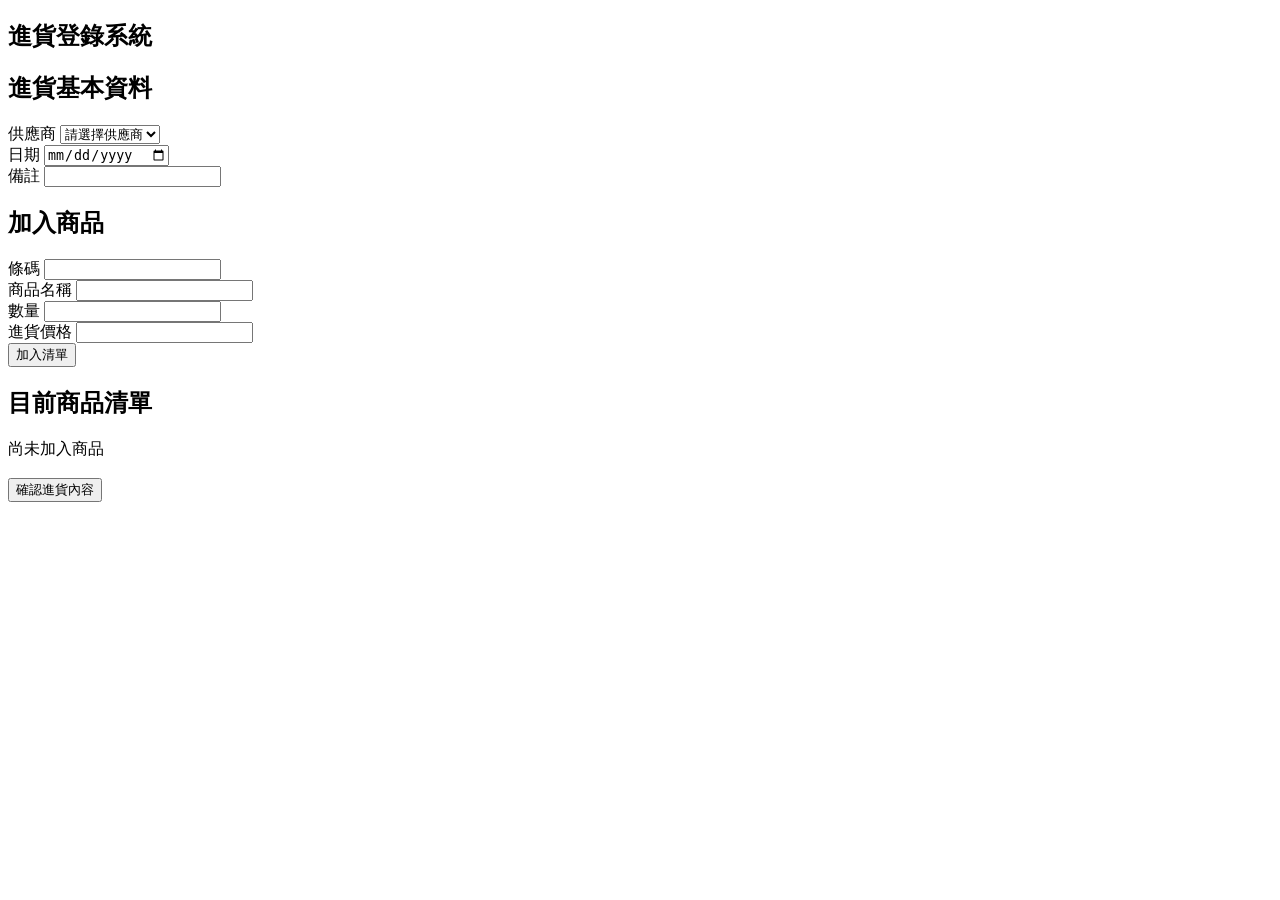
==== commit a98b2d2b: "進貨登錄前端UI更新" ====
--- a/src/main/resources/static/index.html
+++ b/src/main/resources/static/index.html
@@ -58,13 +58,17 @@
                     <h2>目前商品清單</h2>
                     <div id="itemList">尚未加入商品</div>
                     <br>
-                    <button id="previewButton">確認進貨內容</button>
+                    <button id="previewButton" class="align-right">確認進貨內容</button>
                 </div>
-                <div class="section">
+                <!-- <div class="section">
                     <h2>最終確認</h2>
                     <div id="previewArea">尚未產生確認內容</div>
-                </div>
+                </div> -->
             </section>
+            <dialog id="confirmDialog">
+                <h1>最終確認進貨內容</h1>
+                <div id="previewArea">尚未產生確認內容</div>
+            </dialog>
         </main>
 
         <script src="/js/common.js"></script>
